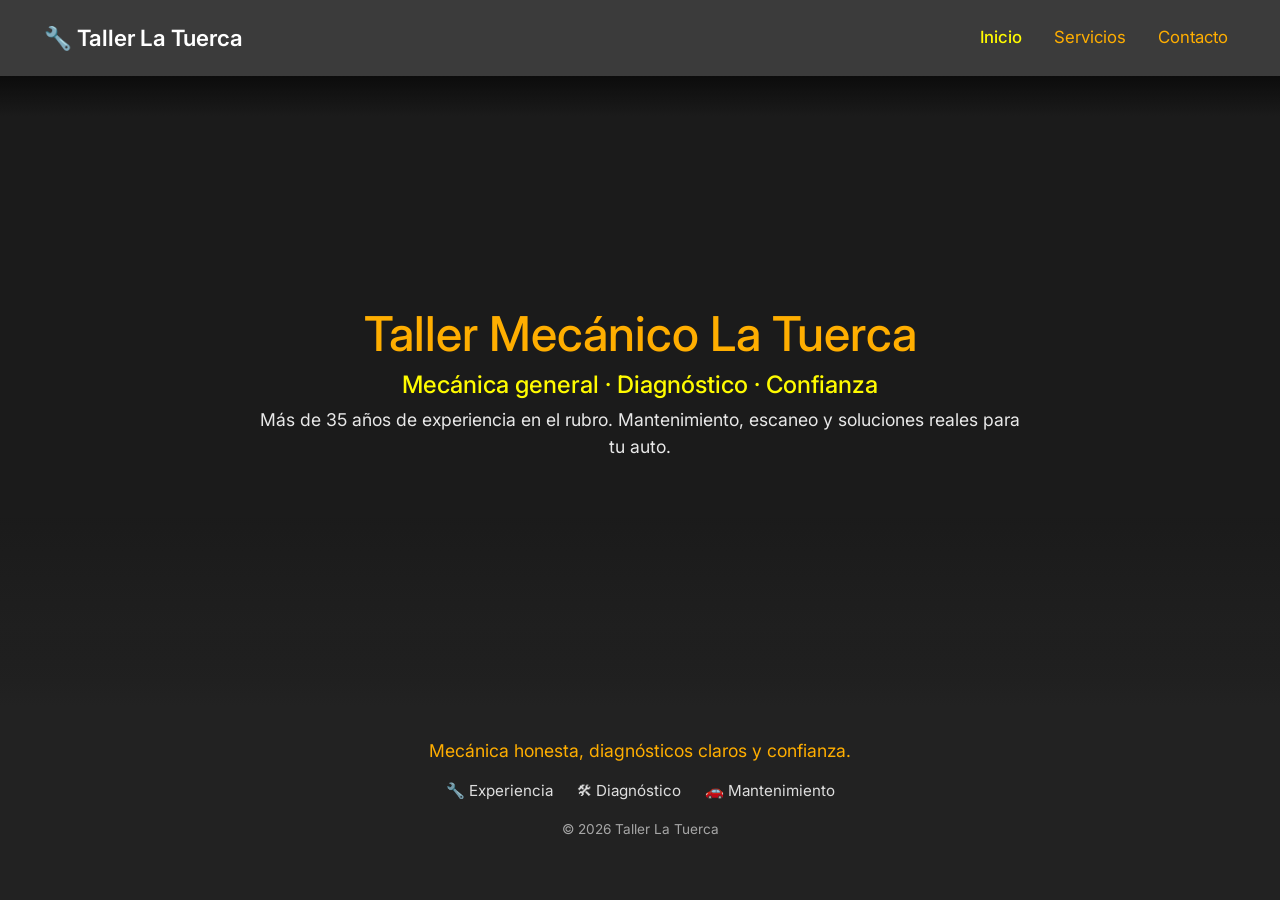
==== index.html @ 04a1a287 "Proyecto Modulo 1 completo" ====
<!doctype html>
<html lang="en">
  <head>
    <meta charset="UTF-8" />
    <meta name="viewport" content="width=device-width, initial-scale=1.0" />
    <link rel="preconnect" href="https://fonts.googleapis.com" />
    <link rel="preconnect" href="https://fonts.gstatic.com" crossorigin />
    <link
      href="https://fonts.googleapis.com/css2?family=Inter:ital,opsz,wght@0,14..32,100..900;1,14..32,100..900&display=swap"
      rel="stylesheet"
    />
    <link
      href="https://cdn.jsdelivr.net/npm/bootstrap@5.3.8/dist/css/bootstrap.min.css"
      rel="stylesheet"
      integrity="sha384-sRIl4kxILFvY47J16cr9ZwB07vP4J8+LH7qKQnuqkuIAvNWLzeN8tE5YBujZqJLB"
      crossorigin="anonymous"
    />
    <link rel="stylesheet" href="./style.css" />
    <title>TallerTuerca</title>
  </head>
  <body>
    <header>
      <nav class="navbar navbar-expand-lg navbar-dark custom-navbar">
        <div class="container-fluid">
          <a class="navbar-brand" href="./index.html">🔧 Taller La Tuerca</a>
          <button
            class="navbar-toggler"
            type="button"
            data-bs-toggle="collapse"
            data-bs-target="#navbarNav"
          >
            <span class="navbar-toggler-icon"></span>
          </button>
          <div class="collapse navbar-collapse" id="navbarNav">
            <ul class="navbar-nav ms-auto">
              <li class="nav-item">
                <a class="nav-link active" href="./index.html">Inicio</a>
              </li>
              <li class="nav-item">
                <a class="nav-link" href="./Servicios.html">Servicios</a>
              </li>
              <li class="nav-item">
                <a class="nav-link" href="./Contacto.html">Contacto</a>
              </li>
            </ul>
          </div>
        </div>
      </nav>
    </header>
    <main>
      <section class="hero">
        <div class="hero-content">
          <h1>Taller Mecánico La Tuerca</h1>
          <h2>Mecánica general · Diagnóstico · Confianza</h2>
          <p>
            Más de 35 años de experiencia en el rubro. Mantenimiento, escaneo y
            soluciones reales para tu auto.
          </p>
        </div>
      </section>
    </main>
    <footer class="footer">
      <div class="container text-center">
        <p class="footer-slogan">
          Mecánica honesta, diagnósticos claros y confianza.
        </p>
        <div class="footer-icons">
          <span>🔧 Experiencia</span>
          <span>🛠 Diagnóstico</span>
          <span>🚗 Mantenimiento</span>
        </div>
        <p class="footer-copy">© 2026 Taller La Tuerca</p>
      </div>
    </footer>
    <script
      src="https://cdn.jsdelivr.net/npm/bootstrap@5.3.8/dist/js/bootstrap.bundle.min.js"
      integrity="sha384-FKyoEForCGlyvwx9Hj09JcYn3nv7wiPVlz7YYwJrWVcXK/BmnVDxM+D2scQbITxI"
      crossorigin="anonymous"
    ></script>
  </body>
</html>
---- style.css ----
* {
  box-sizing: border-box;
}
body {
  font-family: "Inter", sans-serif;
  margin: 0;
  background-color: var(--color-fondo-oscuro);
  color: var(--color-texto);
}
:root {
  --color-primario: #ffae00;
  --color-primario-hover: #ffe600;
  --color-secundario: #1a1a1a;
  --color-acento: #fffb00;
  --color-texto: #2c2c2c;
  --color-fondo-claro: #3b3b3b;
  --color-fondo-oscuro: #222222;
}
/***** Main y Footer *****/

main {
  position: relative;
  background-color: var(--color-fondo-claro);
}

main::before {
  content: "";
  position: absolute;
  top: 0;
  left: 0;
  width: 100%;
  height: 40px;

  background: linear-gradient(
    to top,
    rgba(0, 0, 0, 0),
    var(--color-secundario)
  );

  pointer-events: none;
  z-index: 1;
}

main::after {
  content: "";
  position: absolute;
  left: 0;
  bottom: 0;
  width: 100%;
  height: 80px;

  background: linear-gradient(
    to bottom,
    rgba(0, 0, 0, 0),
    var(--color-fondo-oscuro)
  );

  pointer-events: none;
  z-index: 1;
}

footer {
  position: relative;
  z-index: 2;
}

/***** Nav *****/
.navbar {
  padding: 1rem 2rem;
  min-height: 70px;
}

.custom-navbar {
  background-color: var(--color-fondo-claro);
}

.navbar-brand {
  font-size: 1.4rem;
  font-weight: 600;
}

.navbar-nav .nav-link {
  font-size: 1.05rem;
  margin-left: 1rem;
  color: var(--color-primario);
  transition: color 0.2s ease;
}

.navbar-nav .nav-link:hover {
  color: var(--color-primario-hover);
}

.navbar-nav .nav-link.active {
  color: var(--color-acento);
  font-weight: 500;
}
/* Mobile */
@media (max-width: 768px) {
  .navbar {
    padding: 0.5rem 1rem;
  }

  .navbar-brand {
    font-size: 1.1rem;
  }

  .navbar-nav .nav-link {
    padding: 0.5rem 0;
    font-size: 1rem;
  }
}
/***** Hero *****/
.hero {
  position: relative;
  background-image: url("/Materiales/pngtree-close-up-view-of-a-classic-car-engine-in-workshop-with-image_20394588.webp");
  background-size: cover;
  background-position: center;
  height: 70vh;
  overflow: hidden;
  display: flex;
  align-items: center;
  justify-content: center;
  animation: fadeHero 1.2s ease-out forwards;
}

.hero::before {
  content: "";
  position: absolute;
  inset: 0;
  background-image: inherit;
  background-size: cover;
  background-position: center;
  filter: blur(4px);
  transform: scale(1.05);
  z-index: 1;
}
.hero::after {
  content: "";
  position: absolute;
  inset: 0;

  background: linear-gradient(
    180deg,
    rgba(0, 0, 0, 0.55) 0%,
    rgba(0, 0, 0, 0.55) 70%,
    var(--color-fondo-oscuro) 100%
  );

  z-index: 2;
}

.hero-content {
  position: relative;
  z-index: 3;
  color: #fff;
  text-align: center;
  max-width: 800px;
  padding: 1rem;
}
.hero h1 {
  font-size: 3rem;
  color: var(--color-primario);
}

.hero h2 {
  font-size: 1.5rem;
  color: var(--color-acento);
}

.hero p {
  font-size: 1.1rem;
  color: rgba(255, 255, 255, 0.9);
}
/***** Celular Hero Content *****/
@media (max-width: 768px) {
  .hero {
    height: 60vh;
  }
}

@media (max-width: 576px) {
  .hero {
    height: 55vh;
  }

  .hero h1 {
    font-size: 2.2rem;
  }

  .hero h2 {
    font-size: 1.2rem;
  }

  .hero p {
    font-size: 1rem;
  }
}
section {
  scroll-margin-top: 80pxad;
}
/***** Hero Animacion *****/
@keyframes fadeHero {
  from {
    opacity: 0;
    filter: blur(6px);
  }
  to {
    opacity: 1;
    filter: blur(0);
  }
}

/***** Footer *****/
.footer {
  background-color: var(--color-fondo-oscuro);
  color: rgba(255, 255, 255, 0.85);
  padding: 2rem 1rem;
}

.footer-slogan {
  color: var(--color-primario);
  font-size: 1.1rem;
  margin-bottom: 1rem;
}

.footer-icons {
  display: flex;
  justify-content: center;
  gap: 1.5rem;
  font-size: 0.95rem;
  margin-bottom: 1rem;
}

.footer-copy {
  font-size: 0.85rem;
  opacity: 0.7;
}
/***** Seccion de Servicios *****/
.main-servicios {
  background-color: var(--color-fondo-claro);
  padding: 4rem 0;
  min-height: 70vh;
}

.main-servicios section:first-child {
  margin-top: -1.5rem;
}

.servicios-caja {
  display: flex;
  flex-direction: column;
}

.servicios-caja p {
  flex-grow: 1;
}

.card {
  border: none;
  border-radius: 12px;
  overflow: hidden;
  transition:
    transform 0.4s ease,
    box-shadow 0.4s ease;
}

.servicio-card {
  height: 100%;
  display: flex;
  flex-direction: column;
}

.servicio-card .card-body {
  flex-grow: 1;
}
.card:hover {
  transform: translateY(-8px) scale(1.02);
  box-shadow: 0px 10px 30px var(--color-primario);
}

.card-img-top {
  height: 220px;
  object-fit: cover;
  transition: transform 0.4s ease;
}

.card:hover .card-img-top {
  transform: scale(1.05);
}
.card-body {
  background-color: var(--color-fondo-oscuro);
  color: var(--color-primario-hover);
  min-height: 140px;
  height: auto;
}

.card-title {
  font-weight: 600;
}

.card-text {
  font-size: 0.95rem;
}
main h1 {
  color: var(--color-acento);
}
main h2 {
  color: var(--color-primario);
}

main p {
  color: rgba(255, 255, 255, 0.85);
}

.card {
  opacity: 0;
  transition:
    transform 0.5s ease,
    box-shadow 0.5s ease;
  animation: fadeIn 1.4s ease forwards;
  overflow: hidden;
}

.card:nth-child(2) {
  animation-delay: 0.2s;
}

.card:nth-child(3) {
  animation-delay: 0.4s;
}

.card:hover .card-img-top {
  transform: scale(1.08);
}

/* Animación */
@keyframes fadeIn {
  from {
    opacity: 0;
    transform: translateY(40px);
  }

  to {
    opacity: 1;
    transform: translateY(0);
  }
}
/* Contacto */
.contacto-bloque {
  background-color: var(--color-fondo-oscuro);
  border: 1px solid rgba(255, 255, 255, 0.08);
  padding: 3.8rem;
  min-height: 220px;
  display: flex;
  flex-direction: column;
  justify-content: center;
  will-change: transform;
  transition:
    transform 0.35s ease,
    box-shadow 0.35s ease;
  position: relative;
  overflow: hidden;
  border-radius: 12px;
}

@media (max-width: 768px) {
  .contacto-bloque:hover {
    transform: scale(1.02);
  }
}

.contacto-bloque:hover {
  transform: scale(1.05);
  box-shadow: 0 10px 30px rgb(255, 238, 0);
  border-color: var(--color-primario);
  background-color: grey;
}

/* Hero Contacto */
.hero-contacto {
  position: relative;
  background-image: url("/Materiales/image.jpg");
  background-size: cover;
  background-position: center;
  height: 40vh;
  display: flex;
  align-items: center;
  justify-content: center;
  mask-image: linear-gradient(to bottom, black 80%, transparent 100%);
  -webkit-mask-image: linear-gradient(to bottom, black 80%, transparent 100%);
  isolation: isolate;
  animation: fadeHero 1s ease forwards;
  opacity: 0;
  overflow: hidden;
}

.hero-contacto::before {
  content: "";
  position: absolute;
  inset: 0;
  background-image: inherit;
  background-size: cover;
  background-position: center;
  filter: blur(2px);
  transform: scale(1.05);
  z-index: 0;
  animation: heroZoom 1.4s ease-out forwards;
}

.contacto-info {
  mask-image: linear-gradient(
    to bottom,
    transparent 0%,
    black 15%,
    black 85%,
    transparent 100%
  );
  -webkit-mask-image: linear-gradient(
    to bottom,
    transparent 0%,
    black 15%,
    black 85%,
    transparent 100%
  );
}

@keyframes heroZoom {
  from {
    transform: scale(1.15);
    filter: blur(0px);
  }

  to {
    transform: scale(1.05);
    filter: blur(2px);
  }
}

@keyframes fadeHero {
  to {
    opacity: 1;
  }
}
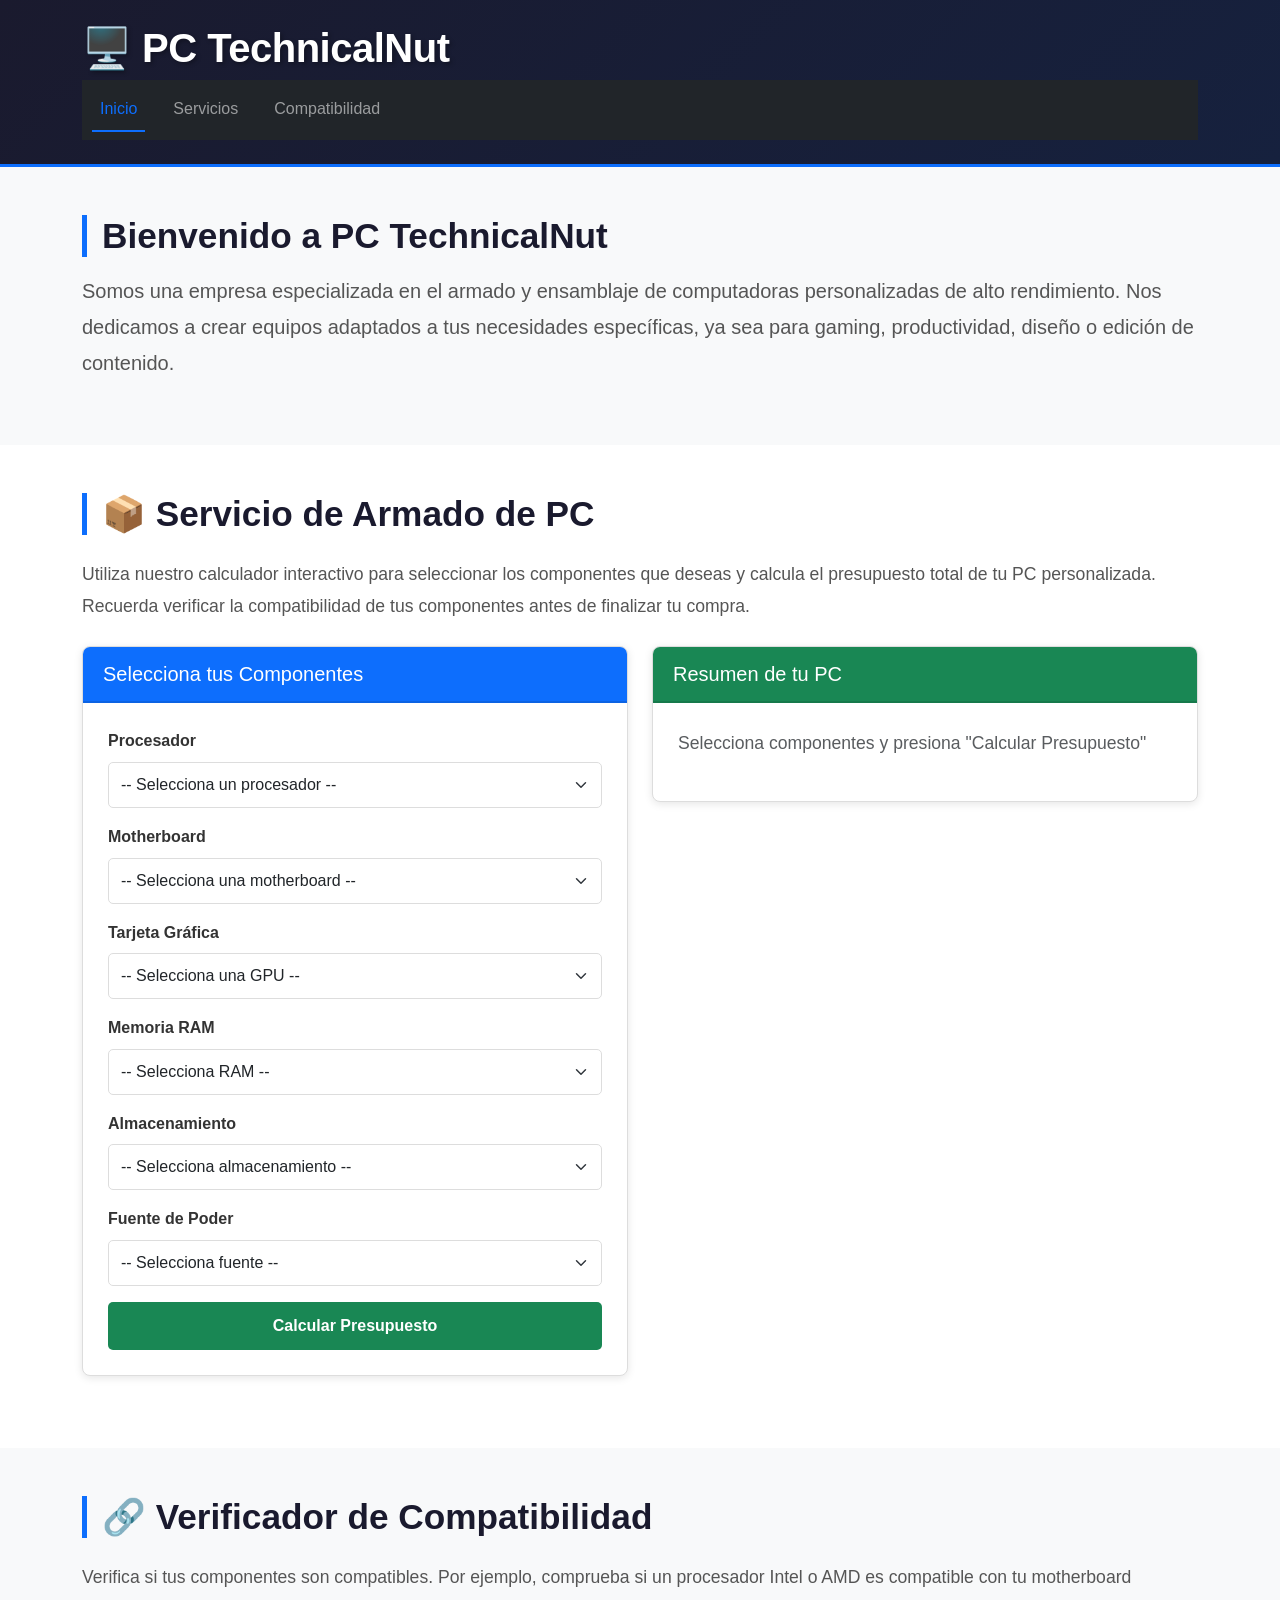
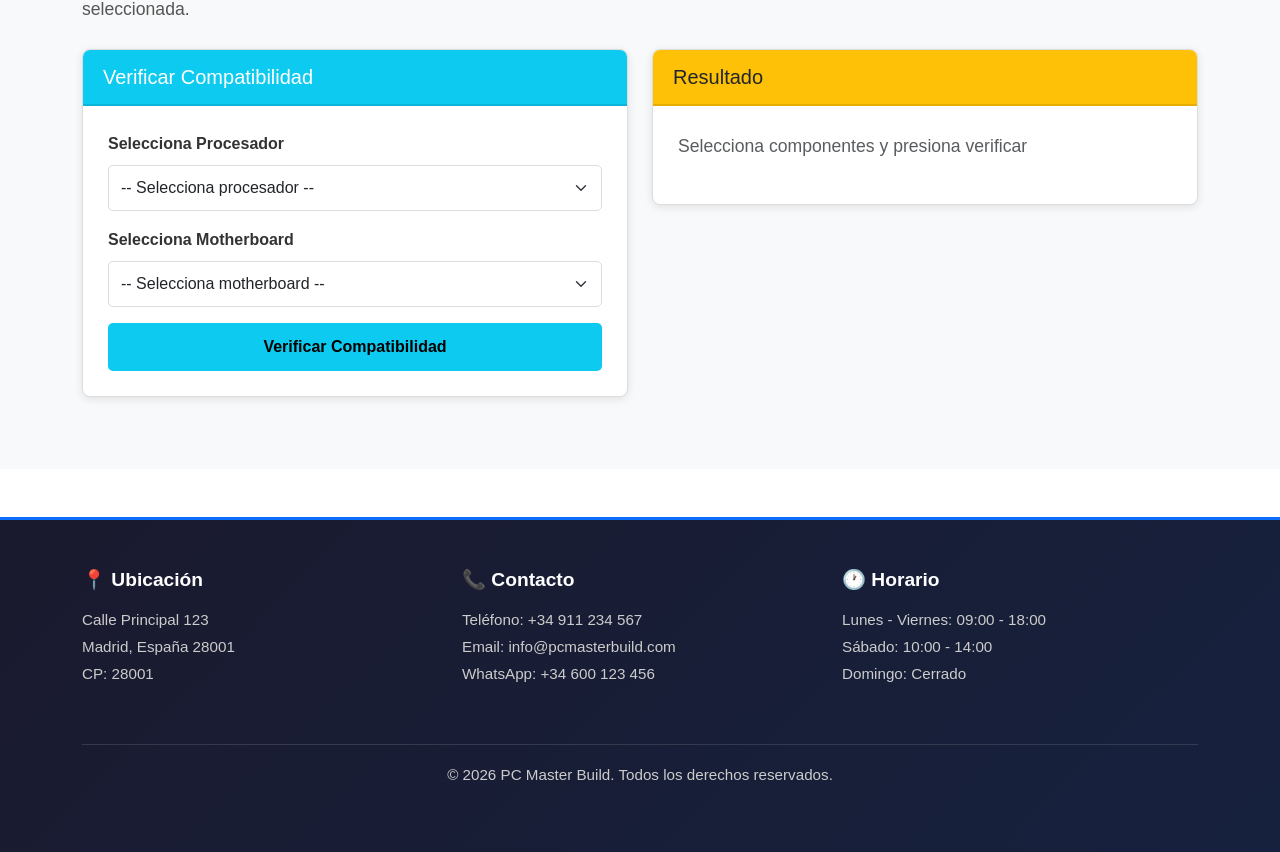
==== commit 0c082ce7: "Finalizando el Html" ====
--- a/index.html
+++ b/index.html
@@ -3,79 +3,288 @@
   <head>
     <meta charset="UTF-8" />
     <meta name="viewport" content="width=device-width, initial-scale=1.0" />
-    <link rel="preconnect" href="https://fonts.googleapis.com" />
-    <link rel="preconnect" href="https://fonts.gstatic.com" crossorigin />
-    <link
-      href="https://fonts.googleapis.com/css2?family=Inter:ital,opsz,wght@0,14..32,100..900;1,14..32,100..900&display=swap"
-      rel="stylesheet"
-    />
     <link
       href="https://cdn.jsdelivr.net/npm/bootstrap@5.3.8/dist/css/bootstrap.min.css"
       rel="stylesheet"
       integrity="sha384-sRIl4kxILFvY47J16cr9ZwB07vP4J8+LH7qKQnuqkuIAvNWLzeN8tE5YBujZqJLB"
       crossorigin="anonymous"
     />
-    <link rel="stylesheet" href="./style.css" />
-    <title>TallerTuerca</title>
+    <link rel="stylesheet" href="styles.css" />
+    <title>PCTechnicalNut</title>
   </head>
   <body>
-    <header>
-      <nav class="navbar navbar-expand-lg navbar-dark custom-navbar">
-        <div class="container-fluid">
-          <a class="navbar-brand" href="./index.html">🔧 Taller La Tuerca</a>
-          <button
-            class="navbar-toggler"
-            type="button"
-            data-bs-toggle="collapse"
-            data-bs-target="#navbarNav"
-          >
-            <span class="navbar-toggler-icon"></span>
-          </button>
-          <div class="collapse navbar-collapse" id="navbarNav">
-            <ul class="navbar-nav ms-auto">
-              <li class="nav-item">
-                <a class="nav-link active" href="./index.html">Inicio</a>
-              </li>
-              <li class="nav-item">
-                <a class="nav-link" href="./Servicios.html">Servicios</a>
-              </li>
-              <li class="nav-item">
-                <a class="nav-link" href="./Contacto.html">Contacto</a>
-              </li>
-            </ul>
-          </div>
-        </div>
-      </nav>
+    <header class="bg-dark text-white py-4 shadow">
+      <div class="container">
+        <h1 class="mb-2">🖥️ PC TechnicalNut</h1>
+        <nav class="navbar navbar-expand-lg navbar-dark bg-dark">
+          <div class="container-fluid px-0">
+            <button
+              class="navbar-toggler"
+              type="button"
+              data-bs-toggle="collapse"
+              data-bs-target="#navbarNav"
+            >
+              <span class="navbar-toggler-icon"></span>
+            </button>
+            <div class="collapse navbar-collapse" id="navbarNav">
+              <ul class="navbar-nav">
+                <li class="nav-item">
+                  <a class="nav-link active" href="#inicio">Inicio</a>
+                </li>
+                <li class="nav-item">
+                  <a class="nav-link" href="#servicios">Servicios</a>
+                </li>
+                <li class="nav-item">
+                  <a class="nav-link" href="#compatibilidad">Compatibilidad</a>
+                </li>
+              </ul>
+            </div>
+          </div>
+        </nav>
+      </div>
     </header>
     <main>
-      <section class="hero">
-        <div class="hero-content">
-          <h1>Taller Mecánico La Tuerca</h1>
-          <h2>Mecánica general · Diagnóstico · Confianza</h2>
-          <p>
-            Más de 35 años de experiencia en el rubro. Mantenimiento, escaneo y
-            soluciones reales para tu auto.
+      <section id="inicio" class="py-5 bg-light">
+        <div class="container">
+          <h2 class="mb-3">Bienvenido a PC TechnicalNut</h2>
+          <p class="lead">
+            Somos una empresa especializada en el armado y ensamblaje de
+            computadoras personalizadas de alto rendimiento. Nos dedicamos a
+            crear equipos adaptados a tus necesidades específicas, ya sea para
+            gaming, productividad, diseño o edición de contenido.
           </p>
+        </div>
+      </section>
+      <section id="servicios" class="py-5">
+        <div class="container">
+          <h2 class="mb-4">📦 Servicio de Armado de PC</h2>
+          <p class="mb-4">
+            Utiliza nuestro calculador interactivo para seleccionar los
+            componentes que deseas y calcula el presupuesto total de tu PC
+            personalizada. Recuerda verificar la compatibilidad de tus
+            componentes antes de finalizar tu compra.
+          </p>
+          <div class="row">
+            <div class="col-md-6 mb-4">
+              <div class="card">
+                <div class="card-header bg-primary text-white">
+                  <h5 class="mb-0">Selecciona tus Componentes</h5>
+                </div>
+                <div class="card-body">
+                  <div class="mb-3">
+                    <label for="procesador" class="form-label"
+                      >Procesador</label
+                    >
+                    <select class="form-select" id="procesador">
+                      <option value="">-- Selecciona un procesador --</option>
+                      <option value="300000">
+                        Intel Core i5 (300.000 ARG)
+                      </option>
+                      <option value="500000">
+                        Intel Core i7 (500.000 ARG)
+                      </option>
+                      <option value="700000">
+                        Intel Core i9 (700.000 ARG)
+                      </option>
+                      <option value="250000">AMD Ryzen 5 (250.000 ARG)</option>
+                      <option value="550000">AMD Ryzen 7 (550.000 ARG)</option>
+                      <option value="650000">AMD Ryzen 9 (650.000 ARG)</option>
+                    </select>
+                  </div>
+
+                  <div class="mb-3">
+                    <label for="motherboard" class="form-label"
+                      >Motherboard</label
+                    >
+                    <select class="form-select" id="motherboard">
+                      <option value="">-- Selecciona una motherboard --</option>
+                      <option value="250000" data-socket="LGA1700">
+                        ASUS Prime Z790 Intel (250.000 ARG)
+                      </option>
+                      <option value="350000" data-socket="LGA1700">
+                        MSI MPG Z790 Intel (350.000 ARG)
+                      </option>
+                      <option value="275000" data-socket="AM5">
+                        ASUS ROG STRIX AM5 AMD (275.000 ARG)
+                      </option>
+                      <option value="37500" data-socket="AM5">
+                        MSI X870 AM5 AMD (375.000 ARG)
+                      </option>
+                    </select>
+                  </div>
+                  <div class="mb-3">
+                    <label for="gpu" class="form-label">Tarjeta Gráfica</label>
+                    <select class="form-select" id="gpu">
+                      <option value="">-- Selecciona una GPU --</option>
+                      <option value="750000">
+                        NVIDIA RTX 4070 (300.000 ARG)
+                      </option>
+                      <option value="850000">
+                        NVIDIA RTX 4080 (450.000 ARG)
+                      </option>
+                      <option value="1000000">
+                        NVIDIA RTX 4090 (600.000 ARG)
+                      </option>
+                      <option value="700000">
+                        AMD RX 7700 XT (280.000 ARG)
+                      </option>
+                      <option value="950000">
+                        AMD RX 7900 XT (400.000 ARG)
+                      </option>
+                    </select>
+                  </div>
+                  <div class="mb-3">
+                    <label for="ram" class="form-label">Memoria RAM</label>
+                    <select class="form-select" id="ram">
+                      <option value="">-- Selecciona RAM --</option>
+                      <option value="300">32GB DDR5 (300 USD)</option>
+                      <option value="400">64GB DDR5 (400 USD)</option>
+                      <option value="600">128GB DDR5 (600 USD)</option>
+                    </select>
+                  </div>
+                  <div class="mb-3">
+                    <label for="almacenamiento" class="form-label"
+                      >Almacenamiento</label
+                    >
+                    <select class="form-select" id="almacenamiento">
+                      <option value="">-- Selecciona almacenamiento --</option>
+                      <option value="150">1TB SSD NVMe (150 USD)</option>
+                      <option value="250">2TB SSD NVMe (250 USD)</option>
+                      <option value="400">4TB SSD NVMe (400 USD)</option>
+                    </select>
+                  </div>
+                  <div class="mb-3">
+                    <label for="fuente" class="form-label"
+                      >Fuente de Poder</label
+                    >
+                    <select class="form-select" id="fuente">
+                      <option value="">-- Selecciona fuente --</option>
+                      <option value="200">750W 80+ Gold (200 USD)</option>
+                      <option value="300">1000W 80+ Platinum (300 USD)</option>
+                      <option value="400">1200W 80+ Titanium (400 USD)</option>
+                    </select>
+                  </div>
+                  <button class="btn btn-success w-100">
+                    Calcular Presupuesto
+                  </button>
+                </div>
+              </div>
+            </div>
+            <div class="col-md-6">
+              <div class="card">
+                <div class="card-header bg-success text-white">
+                  <h5 class="mb-0">Resumen de tu PC</h5>
+                </div>
+                <div class="card-body" id="resumenPC">
+                  <p class="text-muted">
+                    Selecciona componentes y presiona "Calcular Presupuesto"
+                  </p>
+                </div>
+              </div>
+            </div>
+          </div>
+        </div>
+      </section>
+      <section id="compatibilidad" class="py-5 bg-light">
+        <div class="container">
+          <h2 class="mb-4">🔗 Verificador de Compatibilidad</h2>
+          <p class="mb-4">
+            Verifica si tus componentes son compatibles. Por ejemplo, comprueba
+            si un procesador Intel o AMD es compatible con tu motherboard
+            seleccionada.
+          </p>
+          <div class="row">
+            <div class="col-md-6 mb-4">
+              <div class="card">
+                <div class="card-header bg-info text-white">
+                  <h5 class="mb-0">Verificar Compatibilidad</h5>
+                </div>
+                <div class="card-body">
+                  <div class="mb-3">
+                    <label for="componenteA" class="form-label"
+                      >Selecciona Procesador</label
+                    >
+                    <select class="form-select" id="componenteA">
+                      <option value="">-- Selecciona procesador --</option>
+                      <option value="Intel_LGA1700">
+                        Intel (Socket LGA1700)
+                      </option>
+                      <option value="AMD_AM5">AMD Ryzen (Socket AM5)</option>
+                    </select>
+                  </div>
+                  <div class="mb-3">
+                    <label for="componenteB" class="form-label"
+                      >Selecciona Motherboard</label
+                    >
+                    <select class="form-select" id="componenteB">
+                      <option value="">-- Selecciona motherboard --</option>
+                      <option value="Motherboard_LGA1700">
+                        Motherboard LGA1700
+                      </option>
+                      <option value="Motherboard_AM5">Motherboard AM5</option>
+                    </select>
+                  </div>
+                  <button class="btn btn-info w-100">
+                    Verificar Compatibilidad
+                  </button>
+                </div>
+              </div>
+            </div>
+            <div class="col-md-6">
+              <div class="card">
+                <div class="card-header bg-warning">
+                  <h5 class="mb-0">Resultado</h5>
+                </div>
+                <div class="card-body" id="resultadoCompatibilidad">
+                  <p class="text-muted">
+                    Selecciona componentes y presiona verificar
+                  </p>
+                </div>
+              </div>
+            </div>
+          </div>
         </div>
       </section>
     </main>
-    <footer class="footer">
-      <div class="container text-center">
-        <p class="footer-slogan">
-          Mecánica honesta, diagnósticos claros y confianza.
-        </p>
-        <div class="footer-icons">
-          <span>🔧 Experiencia</span>
-          <span>🛠 Diagnóstico</span>
-          <span>🚗 Mantenimiento</span>
-        </div>
-        <p class="footer-copy">© 2026 Taller La Tuerca</p>
+    <footer class="bg-dark text-white py-5 mt-5">
+      <div class="container">
+        <div class="row">
+          <div class="col-md-4 mb-4">
+            <h5>📍 Ubicación</h5>
+            <p>
+              Calle Principal 123<br />
+              Madrid, España 28001<br />
+              CP: 28001
+            </p>
+          </div>
+          <div class="col-md-4 mb-4">
+            <h5>📞 Contacto</h5>
+            <p>
+              Teléfono: +34 911 234 567<br />
+              Email: info@pcmasterbuild.com<br />
+              WhatsApp: +34 600 123 456
+            </p>
+          </div>
+          <div class="col-md-4 mb-4">
+            <h5>🕐 Horario</h5>
+            <p>
+              Lunes - Viernes: 09:00 - 18:00<br />
+              Sábado: 10:00 - 14:00<br />
+              Domingo: Cerrado
+            </p>
+          </div>
+        </div>
+        <hr class="bg-secondary" />
+        <div class="text-center">
+          <p>&copy; 2026 PC Master Build. Todos los derechos reservados.</p>
+        </div>
       </div>
     </footer>
-    <script
-      src="https://cdn.jsdelivr.net/npm/bootstrap@5.3.8/dist/js/bootstrap.bundle.min.js"
-      integrity="sha384-FKyoEForCGlyvwx9Hj09JcYn3nv7wiPVlz7YYwJrWVcXK/BmnVDxM+D2scQbITxI"
-      crossorigin="anonymous"
-    ></script>
   </body>
+  <script src="app.js"></script>
+  <script
+    src="https://cdn.jsdelivr.net/npm/bootstrap@5.3.8/dist/js/bootstrap.bundle.min.js"
+    integrity="sha384-FKyoEForCGlyvwx9Hj09JcYn3nv7wiPVlz7YYwJrWVcXK/BmnVDxM+D2scQbITxI"
+    crossorigin="anonymous"
+  ></script>
 </html>
--- a/styles.css
+++ b/styles.css
@@ -0,0 +1,287 @@
+/* Estilos Generales */
+:root {
+  --primary-color: #0d6efd;
+  --secondary-color: #6c757d;
+  --success-color: #198754;
+  --info-color: #0dcaf0;
+  --warning-color: #ffc107;
+  --danger-color: #dc3545;
+}
+
+* {
+  margin: 0;
+  padding: 0;
+  box-sizing: border-box;
+}
+
+body {
+  font-family: "Segoe UI", Tahoma, Geneva, Verdana, sans-serif;
+  line-height: 1.6;
+  color: #333;
+}
+
+/* Header */
+header {
+  background: linear-gradient(135deg, #1a1a2e 0%, #16213e 100%);
+  border-bottom: 3px solid var(--primary-color);
+}
+
+header h1 {
+  font-weight: 700;
+  font-size: 2.5rem;
+  letter-spacing: -0.5px;
+  text-shadow: 2px 2px 4px rgba(0, 0, 0, 0.3);
+}
+
+.navbar-nav .nav-link {
+  margin: 0 10px;
+  font-weight: 500;
+  transition: all 0.3s ease;
+  border-bottom: 2px solid transparent;
+}
+
+.navbar-nav .nav-link:hover,
+.navbar-nav .nav-link.active {
+  color: var(--primary-color) !important;
+  border-bottom-color: var(--primary-color);
+}
+
+/* Secciones */
+section {
+  padding: 60px 0;
+}
+
+section h2 {
+  font-size: 2.2rem;
+  font-weight: 700;
+  margin-bottom: 30px;
+  color: #1a1a2e;
+  border-left: 5px solid var(--primary-color);
+  padding-left: 15px;
+}
+
+section p {
+  font-size: 1.1rem;
+  line-height: 1.8;
+  color: #555;
+}
+
+/* Cards */
+.card {
+  border: 1px solid #ddd;
+  box-shadow: 0 2px 8px rgba(0, 0, 0, 0.1);
+  transition:
+    transform 0.3s ease,
+    box-shadow 0.3s ease;
+  border-radius: 8px;
+  overflow: hidden;
+}
+
+.card:hover {
+  transform: translateY(-5px);
+  box-shadow: 0 5px 15px rgba(0, 0, 0, 0.15);
+}
+
+.card-header {
+  font-weight: 600;
+  border-bottom: 2px solid rgba(0, 0, 0, 0.1);
+  padding: 15px 20px;
+}
+
+.card-body {
+  padding: 25px;
+}
+
+.card-body h5 {
+  margin-top: 15px;
+  margin-bottom: 10px;
+  font-weight: 600;
+  color: #1a1a2e;
+}
+
+/* Formularios */
+.form-label {
+  font-weight: 600;
+  color: #333;
+  margin-bottom: 8px;
+}
+
+.form-select,
+.form-control {
+  border: 1px solid #ddd;
+  border-radius: 5px;
+  padding: 10px 12px;
+  transition:
+    border-color 0.3s ease,
+    box-shadow 0.3s ease;
+}
+
+.form-select:focus,
+.form-control:focus {
+  border-color: var(--primary-color);
+  box-shadow: 0 0 0 0.2rem rgba(13, 110, 253, 0.25);
+}
+
+/* Botones */
+.btn {
+  font-weight: 600;
+  padding: 12px 20px;
+  border-radius: 5px;
+  transition: all 0.3s ease;
+  border: none;
+}
+
+.btn-success:hover {
+  background-color: #157347;
+  transform: scale(1.02);
+}
+
+.btn-info:hover {
+  background-color: #0ba5cd;
+  transform: scale(1.02);
+}
+
+.btn:active {
+  transform: scale(0.98);
+}
+
+/* Alertas */
+.alert {
+  border-radius: 5px;
+  border: none;
+  padding: 15px 20px;
+  margin-bottom: 15px;
+}
+
+.alert-success {
+  background-color: #d1e7dd;
+  color: #0f5132;
+  border-left: 4px solid #198754;
+}
+
+.alert-danger {
+  background-color: #f8d7da;
+  color: #842029;
+  border-left: 4px solid #dc3545;
+}
+
+.alert-warning {
+  background-color: #fff3cd;
+  color: #664d03;
+  border-left: 4px solid #ffc107;
+}
+
+.alert-info {
+  background-color: #cfe2ff;
+  color: #084298;
+  border-left: 4px solid #0dcaf0;
+}
+
+/* Tablas */
+.table {
+  margin-bottom: 0;
+}
+
+.table tbody tr {
+  border-bottom: 1px solid #ddd;
+}
+
+.table tbody tr td:first-child {
+  font-weight: 600;
+  width: 50%;
+}
+
+/* Footer */
+footer {
+  background: linear-gradient(135deg, #1a1a2e 0%, #16213e 100%);
+  border-top: 3px solid var(--primary-color);
+  margin-top: 80px;
+}
+
+footer h5 {
+  font-weight: 700;
+  margin-bottom: 15px;
+  font-size: 1.2rem;
+  color: #fff;
+}
+
+footer p {
+  font-size: 0.95rem;
+  line-height: 1.8;
+  color: #ccc;
+}
+
+footer hr {
+  border-color: rgba(255, 255, 255, 0.2);
+}
+
+/* Responsive */
+@media (max-width: 768px) {
+  header h1 {
+    font-size: 1.8rem;
+  }
+
+  section h2 {
+    font-size: 1.8rem;
+  }
+
+  .card {
+    margin-bottom: 20px;
+  }
+
+  .table {
+    font-size: 0.9rem;
+  }
+
+  .btn {
+    padding: 10px 15px;
+    font-size: 0.9rem;
+  }
+}
+
+@media (max-width: 576px) {
+  body {
+    font-size: 0.95rem;
+  }
+
+  header h1 {
+    font-size: 1.5rem;
+  }
+
+  section h2 {
+    font-size: 1.5rem;
+  }
+
+  section {
+    padding: 40px 0;
+  }
+
+  footer .row {
+    text-align: center;
+  }
+
+  footer h5 {
+    margin-top: 20px;
+  }
+}
+
+/* Animaciones */
+@keyframes slideIn {
+  from {
+    opacity: 0;
+    transform: translateY(20px);
+  }
+  to {
+    opacity: 1;
+    transform: translateY(0);
+  }
+}
+
+section {
+  animation: slideIn 0.6s ease-in-out;
+}
+
+/* Scroll suave */
+html {
+  scroll-behavior: smooth;
+}
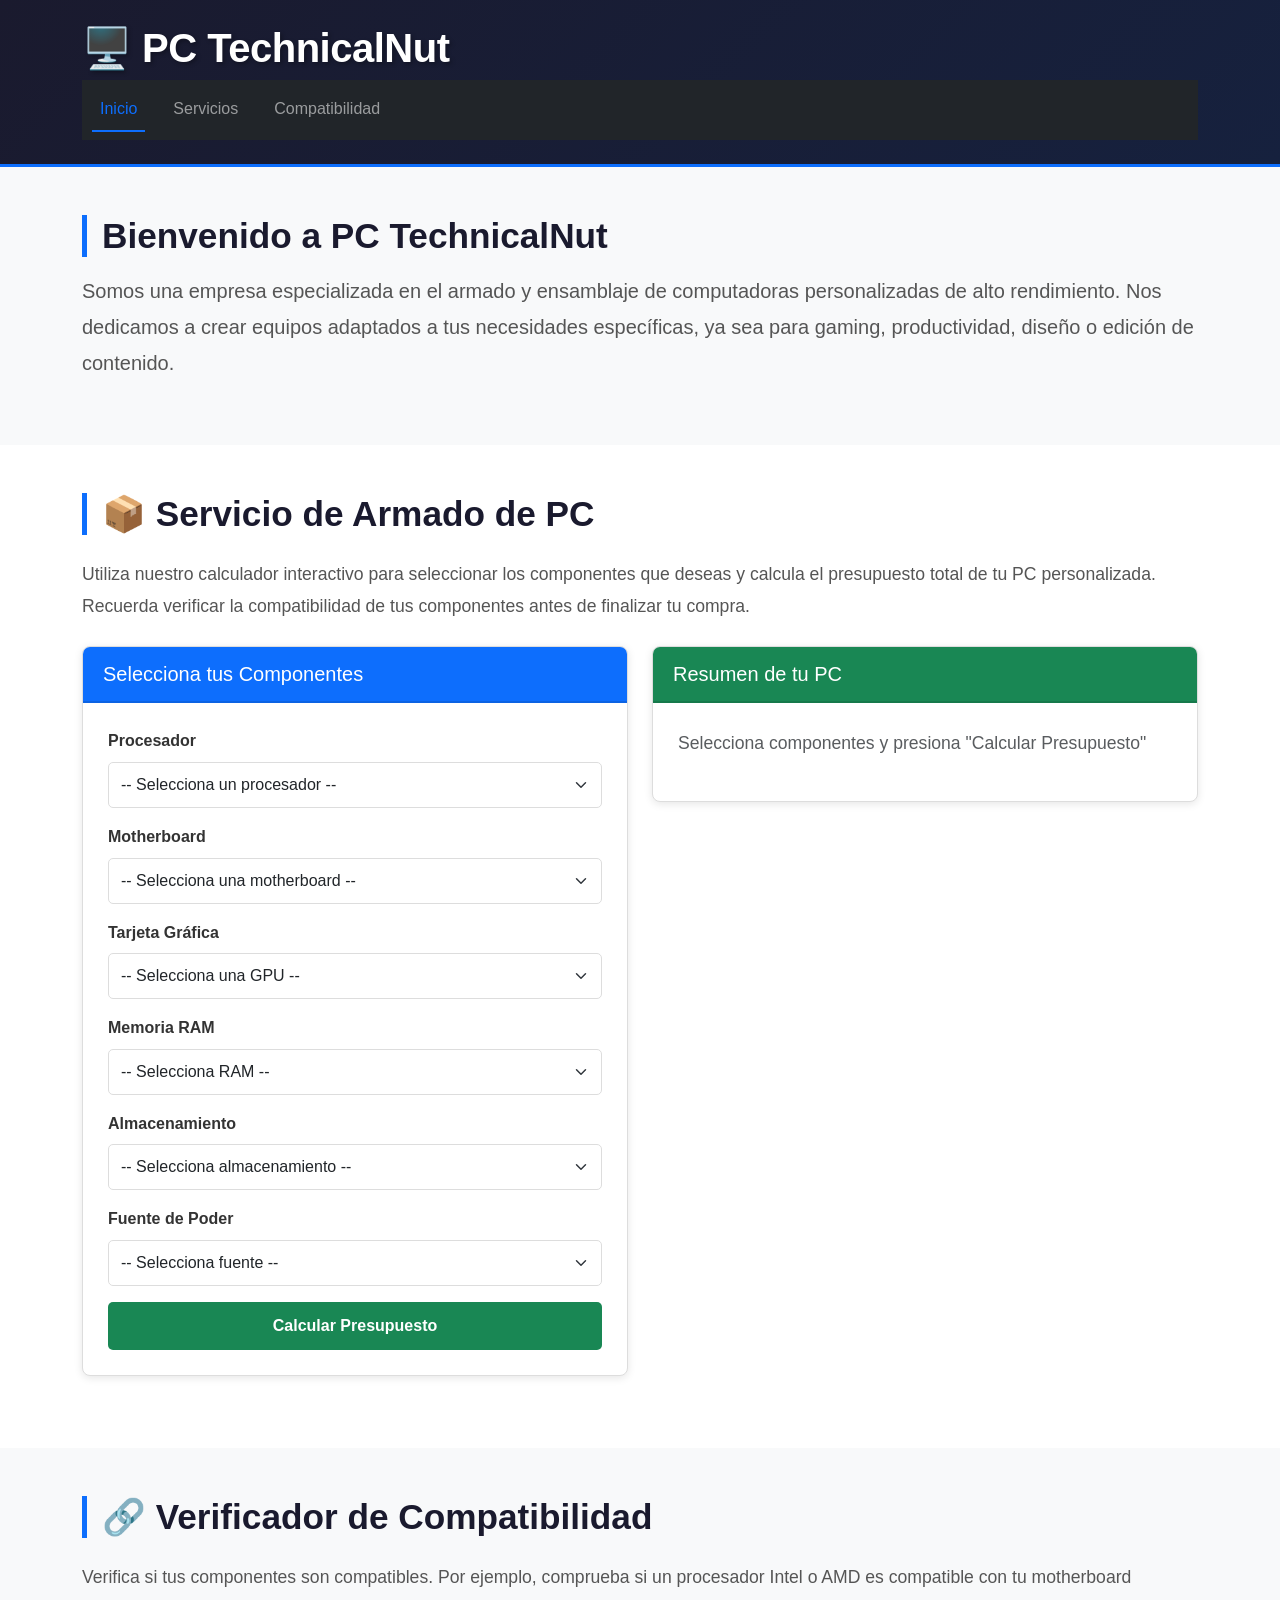
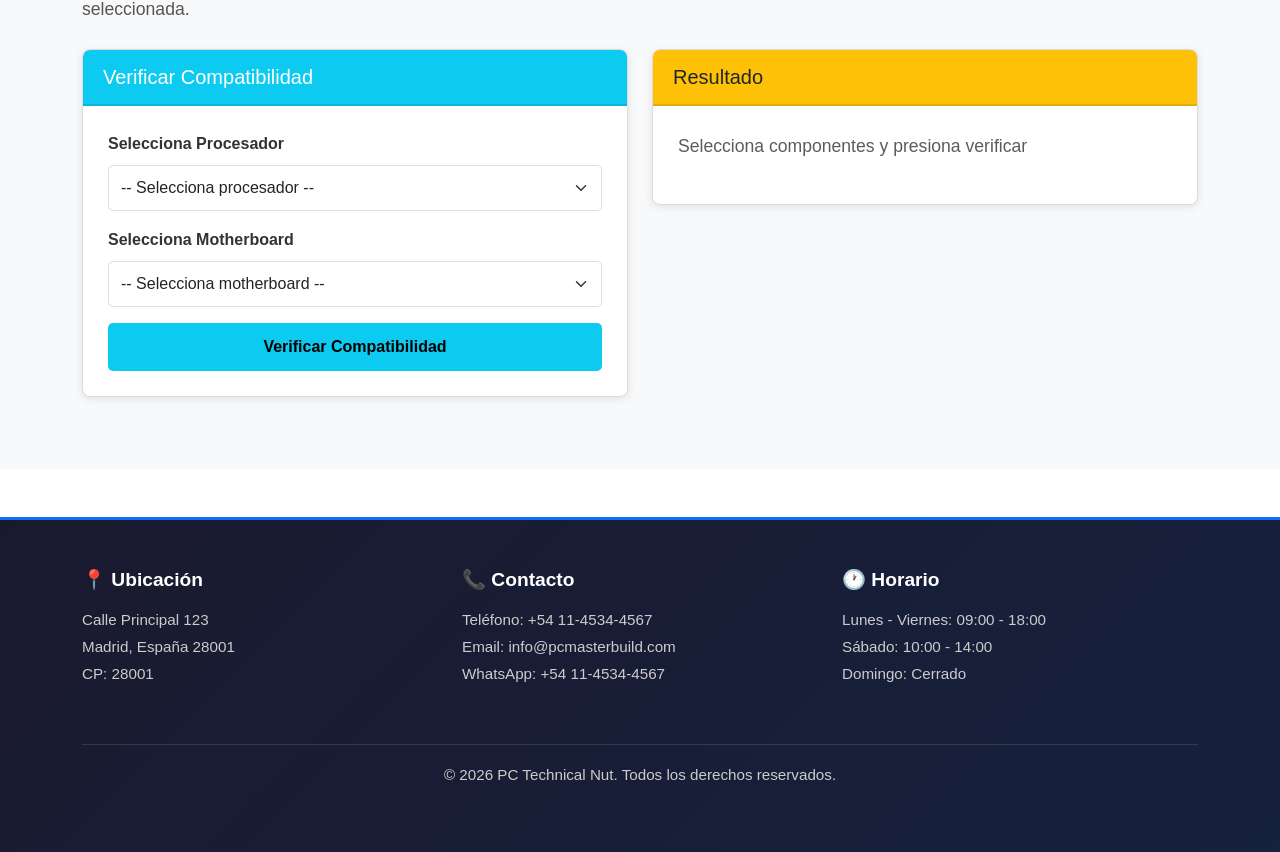
==== commit 2167d8d6: "merge-fusionado1" ====
--- a/index.html
+++ b/index.html
@@ -137,9 +137,9 @@
                     <label for="ram" class="form-label">Memoria RAM</label>
                     <select class="form-select" id="ram">
                       <option value="">-- Selecciona RAM --</option>
-                      <option value="300">32GB DDR5 (300 USD)</option>
-                      <option value="400">64GB DDR5 (400 USD)</option>
-                      <option value="600">128GB DDR5 (600 USD)</option>
+                      <option value="150000">32GB DDR5 (300.000 ARG)</option>
+                      <option value="295000">64GB DDR5 (400.000 ARG)</option>
+                      <option value="550000">128GB DDR5 (600.000 ARG)</option>
                     </select>
                   </div>
                   <div class="mb-3">
@@ -148,9 +148,9 @@
                     >
                     <select class="form-select" id="almacenamiento">
                       <option value="">-- Selecciona almacenamiento --</option>
-                      <option value="150">1TB SSD NVMe (150 USD)</option>
-                      <option value="250">2TB SSD NVMe (250 USD)</option>
-                      <option value="400">4TB SSD NVMe (400 USD)</option>
+                      <option value="100000">1TB SSD NVMe (150.000 ARG)</option>
+                      <option value="250000">2TB SSD NVMe (250.000 ARG)</option>
+                      <option value="425000">4TB SSD NVMe (400.000 ARG)</option>
                     </select>
                   </div>
                   <div class="mb-3">
@@ -159,9 +159,13 @@
                     >
                     <select class="form-select" id="fuente">
                       <option value="">-- Selecciona fuente --</option>
-                      <option value="200">750W 80+ Gold (200 USD)</option>
-                      <option value="300">1000W 80+ Platinum (300 USD)</option>
-                      <option value="400">1200W 80+ Titanium (400 USD)</option>
+                      <option value="95000">750W 80+ Gold (200.000 ARG)</option>
+                      <option value="135000">
+                        1000W 80+ Platinum (300.000 ARG)
+                      </option>
+                      <option value="320000">
+                        1200W 80+ Titanium (400.000 ARG)
+                      </option>
                     </select>
                   </div>
                   <button class="btn btn-success w-100">
@@ -260,9 +264,9 @@
           <div class="col-md-4 mb-4">
             <h5>📞 Contacto</h5>
             <p>
-              Teléfono: +34 911 234 567<br />
+              Teléfono: +54 11-4534-4567<br />
               Email: info@pcmasterbuild.com<br />
-              WhatsApp: +34 600 123 456
+              WhatsApp: +54 11-4534-4567
             </p>
           </div>
           <div class="col-md-4 mb-4">
@@ -276,7 +280,7 @@
         </div>
         <hr class="bg-secondary" />
         <div class="text-center">
-          <p>&copy; 2026 PC Master Build. Todos los derechos reservados.</p>
+          <p>&copy; 2026 PC Technical Nut. Todos los derechos reservados.</p>
         </div>
       </div>
     </footer>
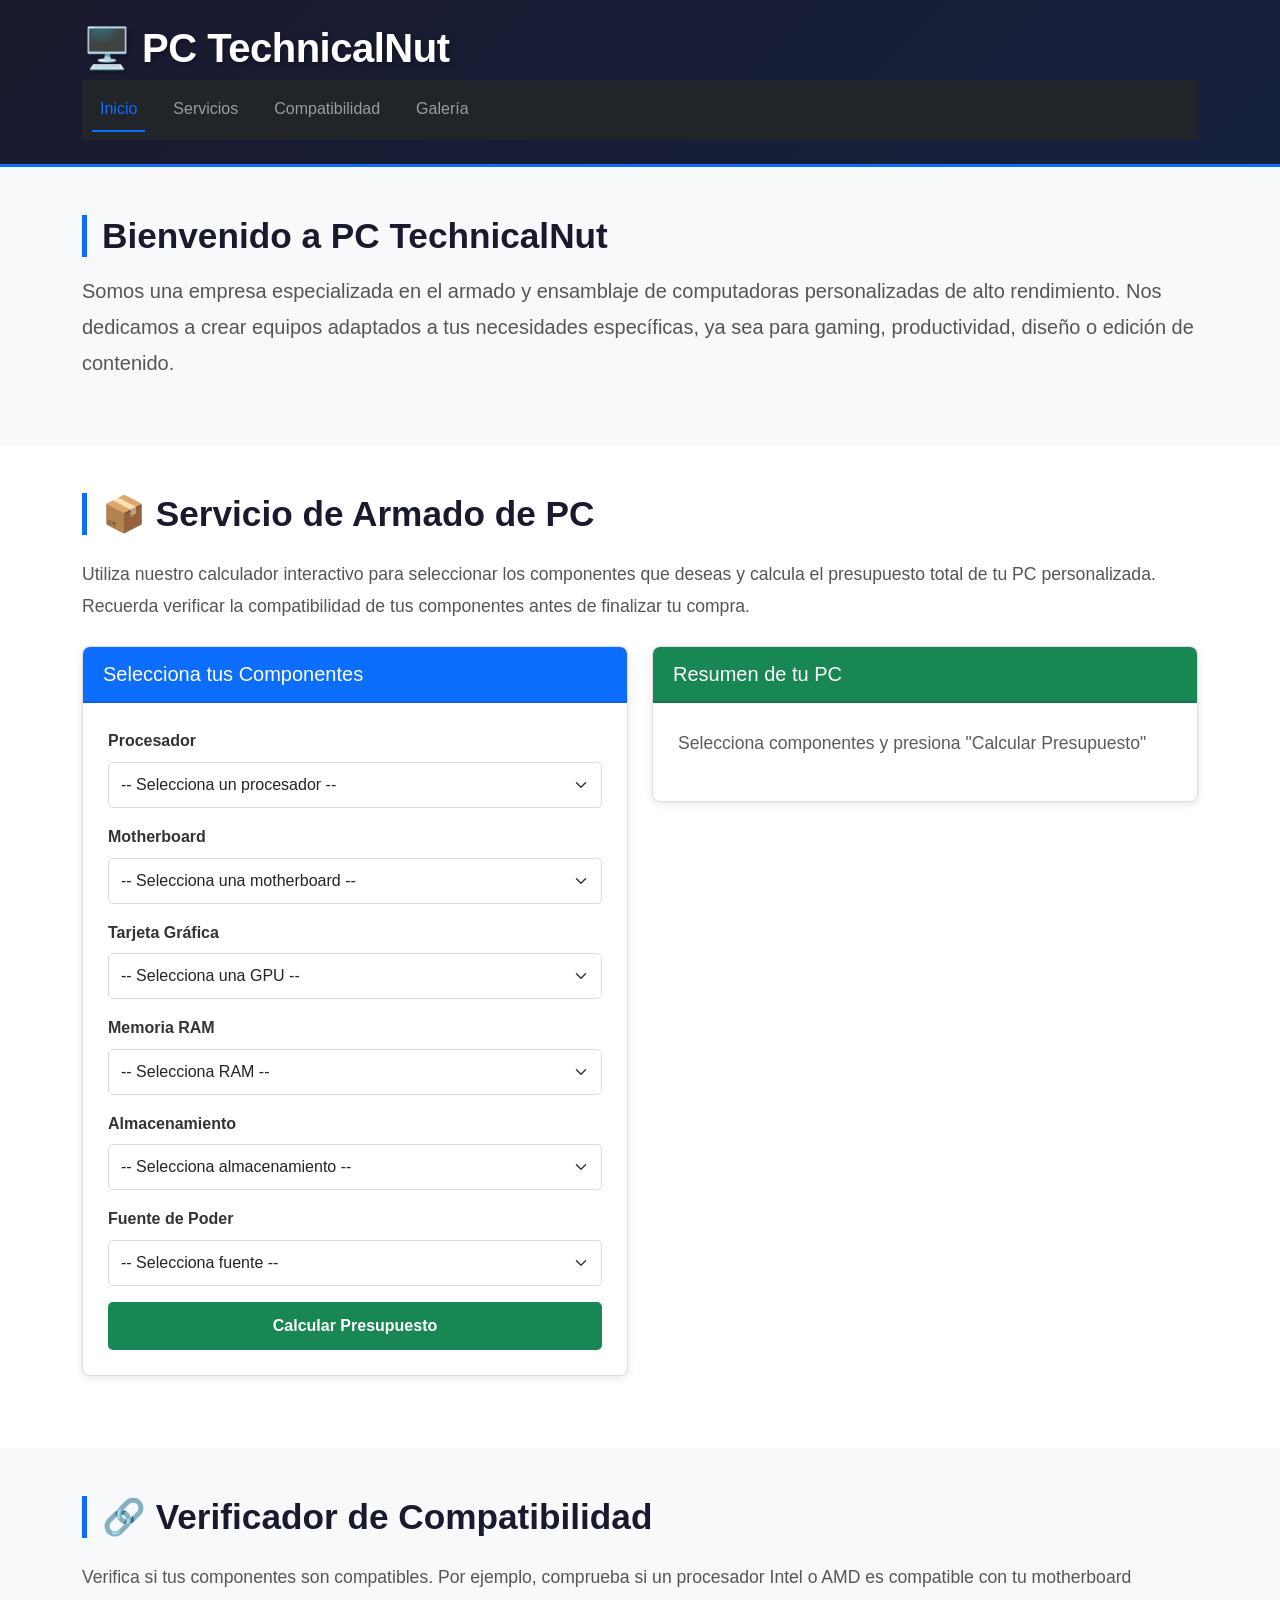
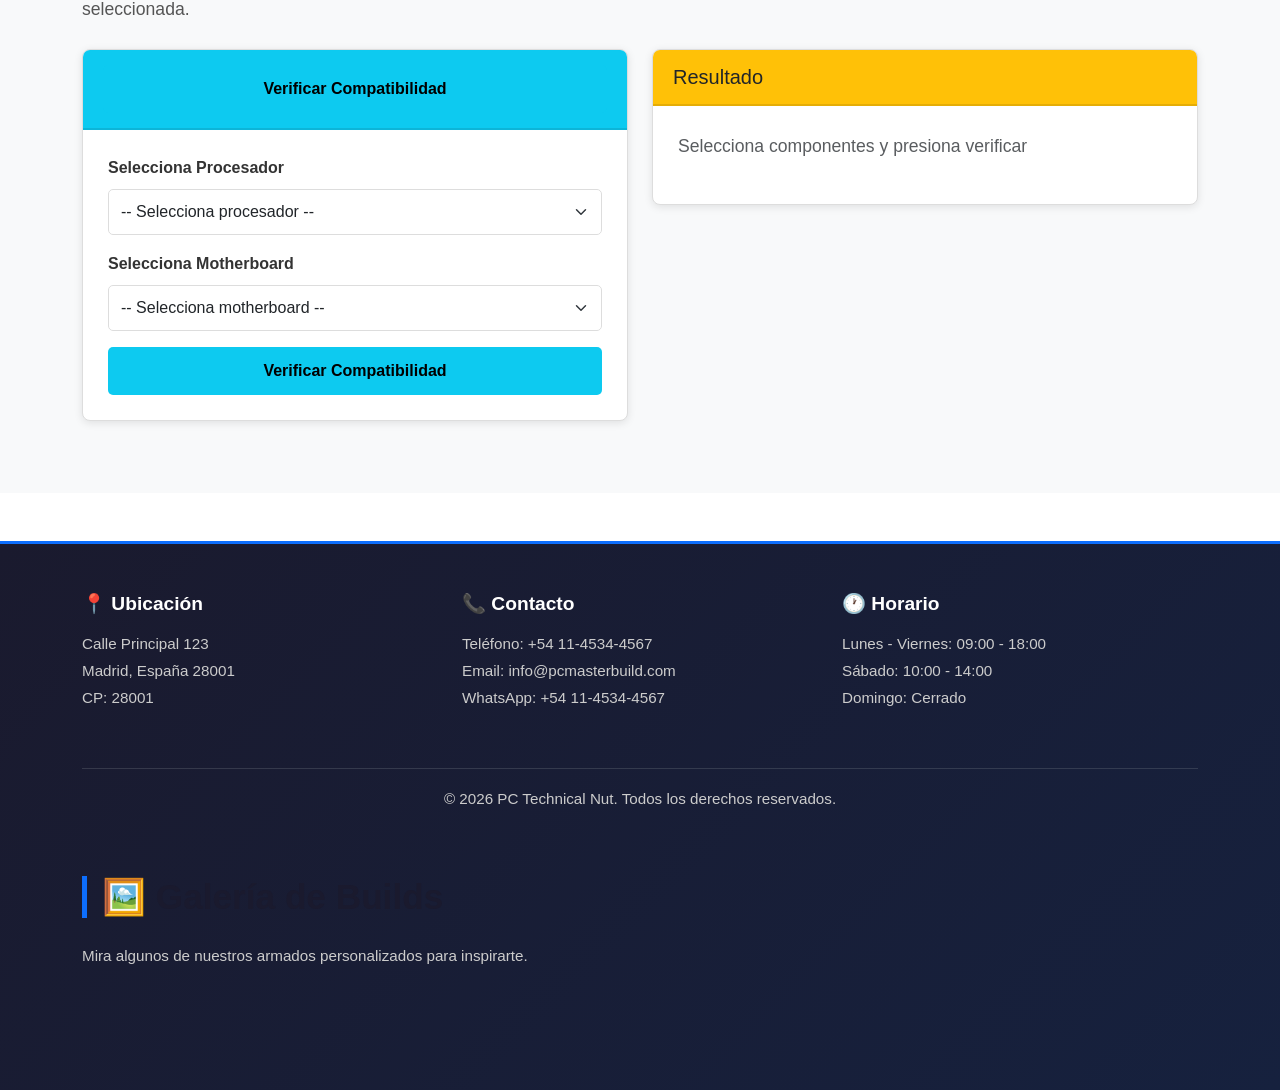
==== commit a10564d3: "Galeria y JS terminado" ====
--- a/index.html
+++ b/index.html
@@ -37,6 +37,9 @@
                 <li class="nav-item">
                   <a class="nav-link" href="#compatibilidad">Compatibilidad</a>
                 </li>
+                <li class="nav-item">
+                  <a class="nav-link" href="#galeria">Galería</a>
+                </li>
               </ul>
             </div>
           </div>
@@ -201,7 +204,11 @@
             <div class="col-md-6 mb-4">
               <div class="card">
                 <div class="card-header bg-info text-white">
-                  <h5 class="mb-0">Verificar Compatibilidad</h5>
+                  <h5 class="mb-0">
+                    <button id="btnCompatibilidad" class="btn btn-info w-100">
+                      Verificar Compatibilidad
+                    </button>
+                  </h5>
                 </div>
                 <div class="card-body">
                   <div class="mb-3">
@@ -283,6 +290,15 @@
           <p>&copy; 2026 PC Technical Nut. Todos los derechos reservados.</p>
         </div>
       </div>
+      <section id="galeria" class="py-5">
+        <div class="container">
+          <h2 class="mb-4">🖼️ Galería de Builds</h2>
+          <p class="mb-4">
+            Mira algunos de nuestros armados personalizados para inspirarte.
+          </p>
+          <div class="row" id="contenedorGaleria"></div>
+        </div>
+      </section>
     </footer>
   </body>
   <script src="app.js"></script>
--- a/styles.css
+++ b/styles.css
@@ -66,7 +66,7 @@
   color: #555;
 }
 
-/* Cards */
+/* Tarjetas */
 .card {
   border: 1px solid #ddd;
   box-shadow: 0 2px 8px rgba(0, 0, 0, 0.1);
@@ -215,7 +215,6 @@
   border-color: rgba(255, 255, 255, 0.2);
 }
 
-/* Responsive */
 @media (max-width: 768px) {
   header h1 {
     font-size: 1.8rem;
@@ -265,7 +264,6 @@
   }
 }
 
-/* Animaciones */
 @keyframes slideIn {
   from {
     opacity: 0;
@@ -281,7 +279,20 @@
   animation: slideIn 0.6s ease-in-out;
 }
 
-/* Scroll suave */
 html {
   scroll-behavior: smooth;
 }
+/* GALERIA */
+.galeria-card img {
+  height: 250px;
+  object-fit: cover;
+  transition: transform 0.3s ease;
+}
+
+.galeria-card:hover img {
+  transform: scale(1.05);
+}
+
+.galeria-card {
+  cursor: pointer;
+}
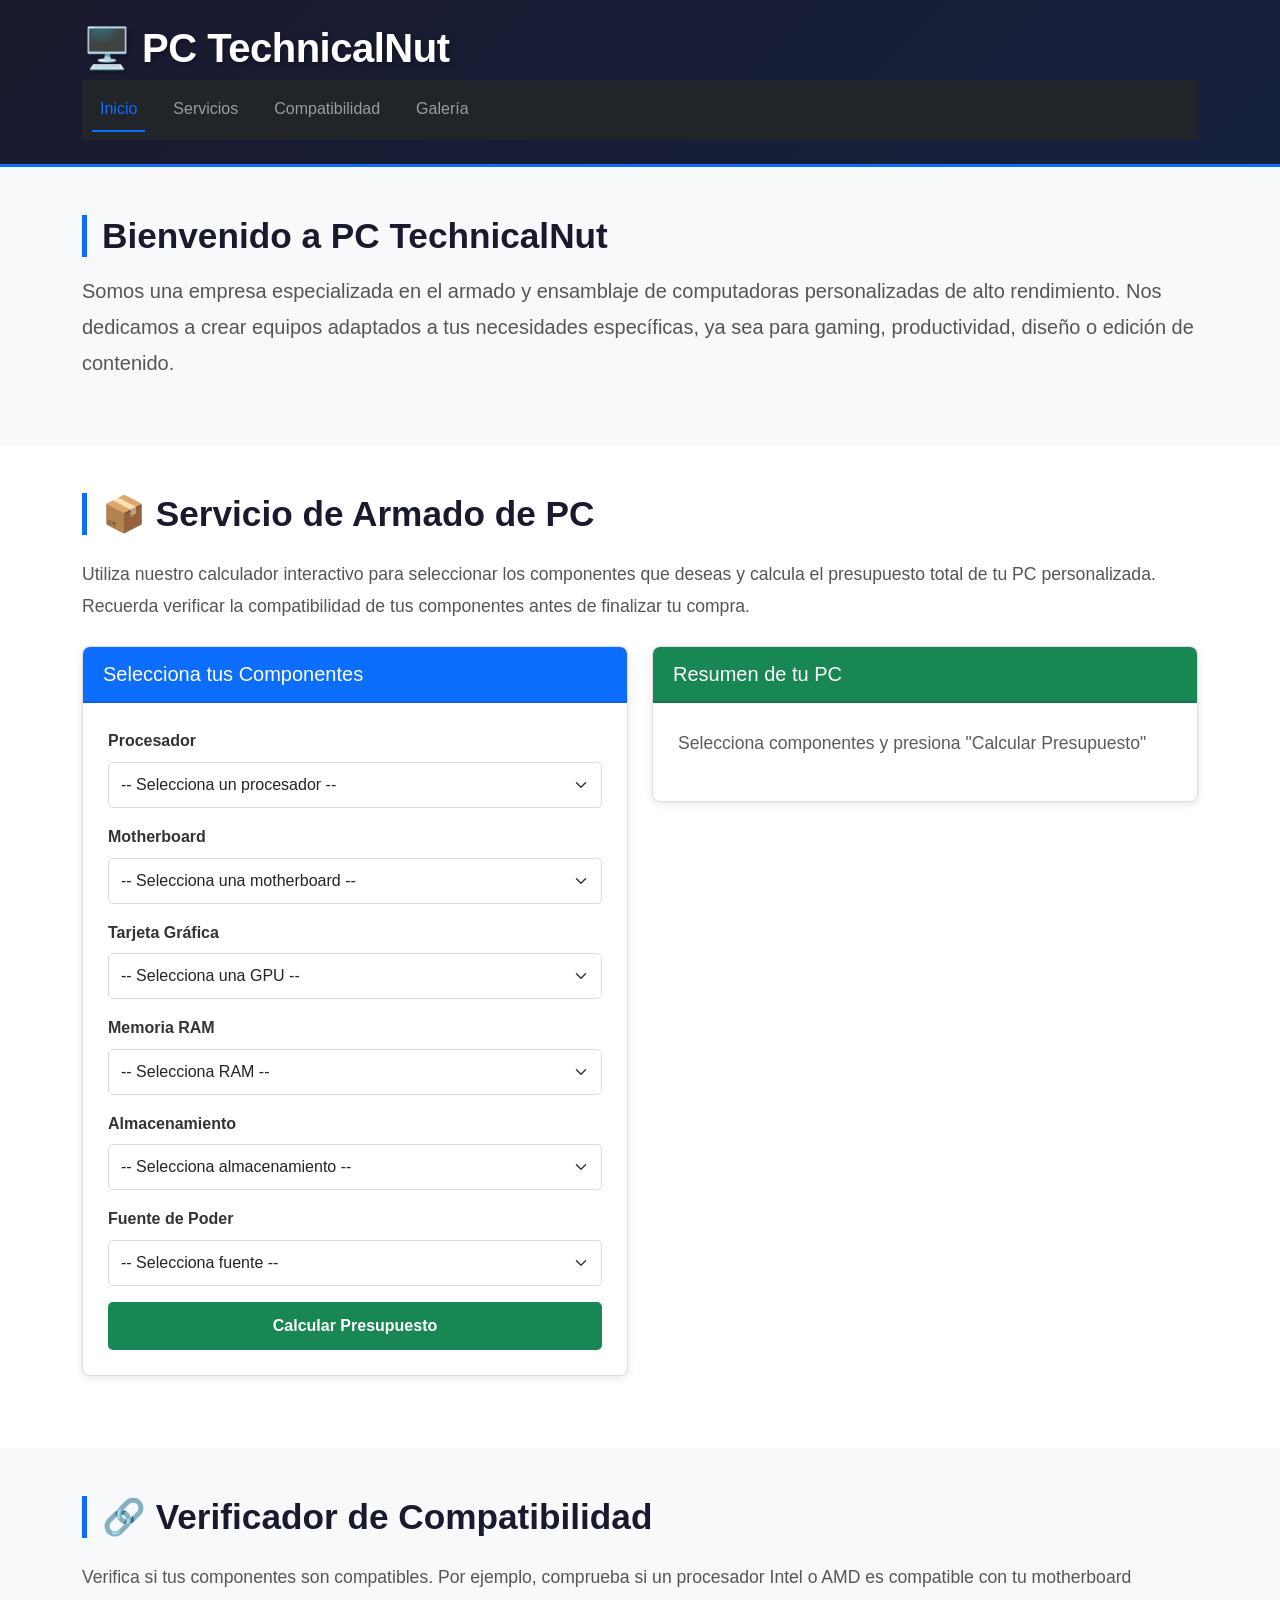
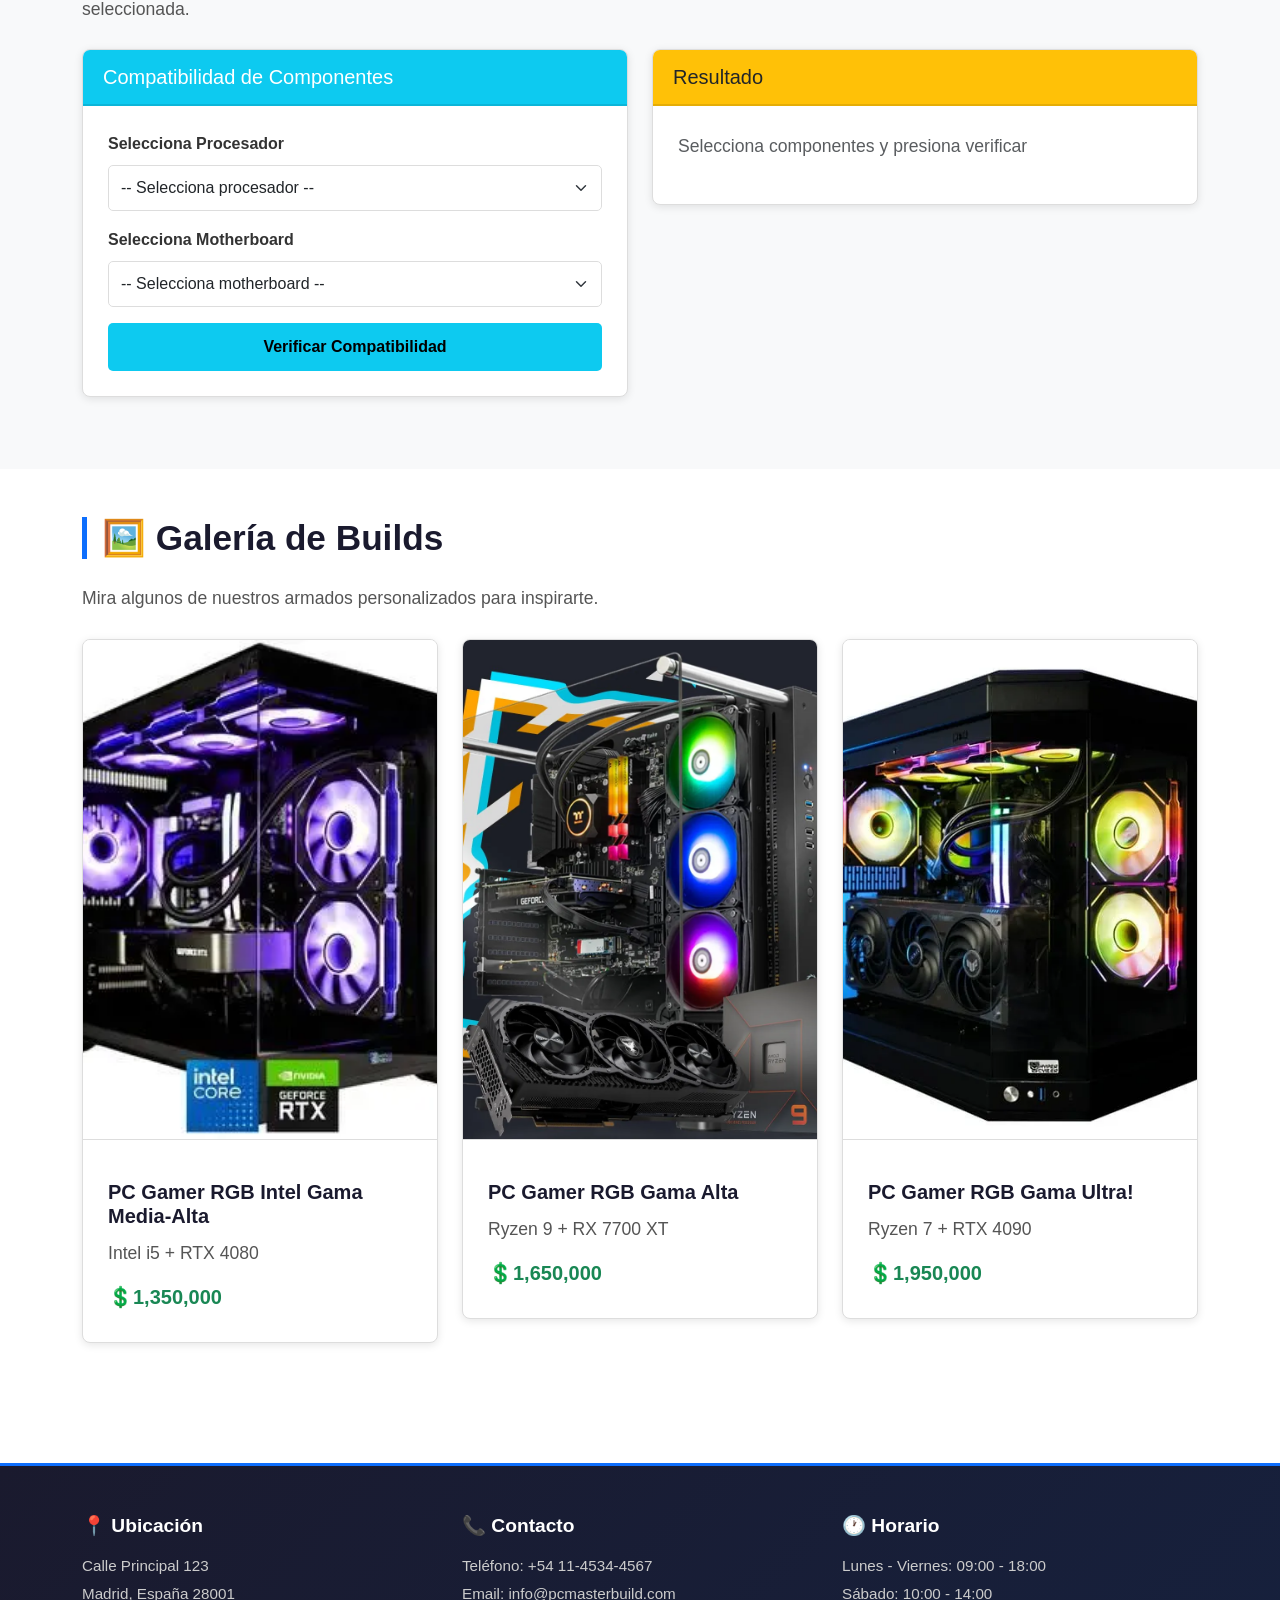
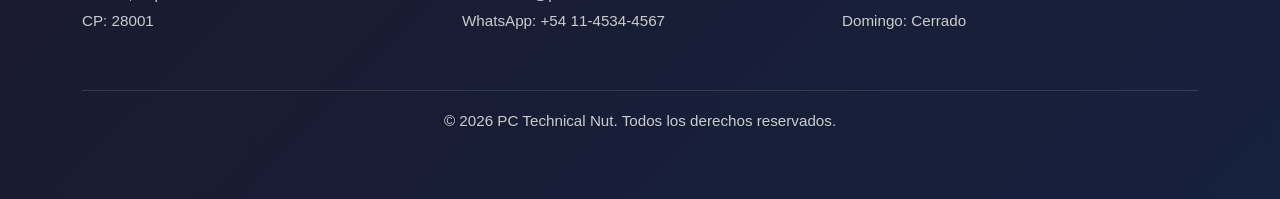
==== commit 0ac2cd96: "Terminandos" ====
--- a/index.html
+++ b/index.html
@@ -9,7 +9,7 @@
       integrity="sha384-sRIl4kxILFvY47J16cr9ZwB07vP4J8+LH7qKQnuqkuIAvNWLzeN8tE5YBujZqJLB"
       crossorigin="anonymous"
     />
-    <link rel="stylesheet" href="styles.css" />
+    <link rel="stylesheet" href="./Styles/styles.css" />
     <title>PCTechnicalNut</title>
   </head>
   <body>
@@ -171,7 +171,7 @@
                       </option>
                     </select>
                   </div>
-                  <button class="btn btn-success w-100">
+                  <button id="btnCalcular" class="btn btn-success w-100">
                     Calcular Presupuesto
                   </button>
                 </div>
@@ -204,11 +204,7 @@
             <div class="col-md-6 mb-4">
               <div class="card">
                 <div class="card-header bg-info text-white">
-                  <h5 class="mb-0">
-                    <button id="btnCompatibilidad" class="btn btn-info w-100">
-                      Verificar Compatibilidad
-                    </button>
-                  </h5>
+                  <h5 class="mb-0">Compatibilidad de Componentes</h5>
                 </div>
                 <div class="card-body">
                   <div class="mb-3">
@@ -235,7 +231,7 @@
                       <option value="Motherboard_AM5">Motherboard AM5</option>
                     </select>
                   </div>
-                  <button class="btn btn-info w-100">
+                  <button id="btnCompatibilidad" class="btn btn-info w-100">
                     Verificar Compatibilidad
                   </button>
                 </div>
@@ -254,6 +250,15 @@
               </div>
             </div>
           </div>
+        </div>
+      </section>
+      <section id="galeria" class="py-5">
+        <div class="container">
+          <h2 class="mb-4">🖼️ Galería de Builds</h2>
+          <p class="mb-4">
+            Mira algunos de nuestros armados personalizados para inspirarte.
+          </p>
+          <div class="row" id="contenedorGaleria"></div>
         </div>
       </section>
     </main>
@@ -290,18 +295,9 @@
           <p>&copy; 2026 PC Technical Nut. Todos los derechos reservados.</p>
         </div>
       </div>
-      <section id="galeria" class="py-5">
-        <div class="container">
-          <h2 class="mb-4">🖼️ Galería de Builds</h2>
-          <p class="mb-4">
-            Mira algunos de nuestros armados personalizados para inspirarte.
-          </p>
-          <div class="row" id="contenedorGaleria"></div>
-        </div>
-      </section>
     </footer>
   </body>
-  <script src="app.js"></script>
+  <script src="./JS/app.js"></script>
   <script
     src="https://cdn.jsdelivr.net/npm/bootstrap@5.3.8/dist/js/bootstrap.bundle.min.js"
     integrity="sha384-FKyoEForCGlyvwx9Hj09JcYn3nv7wiPVlz7YYwJrWVcXK/BmnVDxM+D2scQbITxI"
--- a/Styles/styles.css
+++ b/Styles/styles.css
@@ -0,0 +1,251 @@
+/* Estilos Generales */
+:root {
+  --primary-color: #0d6efd;
+  --secondary-color: #6c757d;
+  --success-color: #198754;
+  --info-color: #0dcaf0;
+  --warning-color: #ffc107;
+  --danger-color: #dc3545;
+}
+* {
+  margin: 0;
+  padding: 0;
+  box-sizing: border-box;
+}
+body {
+  font-family: "Segoe UI", Tahoma, Geneva, Verdana, sans-serif;
+  line-height: 1.6;
+  color: #333;
+}
+/* Header */
+header {
+  background: linear-gradient(135deg, #1a1a2e 0%, #16213e 100%);
+  border-bottom: 3px solid var(--primary-color);
+}
+header h1 {
+  font-weight: 700;
+  font-size: 2.5rem;
+  letter-spacing: -0.5px;
+  text-shadow: 2px 2px 4px rgba(0, 0, 0, 0.3);
+}
+.navbar-nav .nav-link {
+  margin: 0 10px;
+  font-weight: 500;
+  transition: all 0.3s ease;
+  border-bottom: 2px solid transparent;
+}
+.navbar-nav .nav-link:hover,
+.navbar-nav .nav-link.active {
+  color: var(--primary-color) !important;
+  border-bottom-color: var(--primary-color);
+}
+/* Secciones */
+section {
+  padding: 60px 0;
+}
+section h2 {
+  font-size: 2.2rem;
+  font-weight: 700;
+  margin-bottom: 30px;
+  color: #1a1a2e;
+  border-left: 5px solid var(--primary-color);
+  padding-left: 15px;
+}
+section p {
+  font-size: 1.1rem;
+  line-height: 1.8;
+  color: #555;
+}
+/* Tarjetas */
+.card {
+  border: 1px solid #ddd;
+  box-shadow: 0 2px 8px rgba(0, 0, 0, 0.1);
+  transition:
+    transform 0.3s ease,
+    box-shadow 0.3s ease;
+  border-radius: 8px;
+  overflow: hidden;
+}
+.card:hover {
+  transform: translateY(-5px);
+  box-shadow: 0 5px 15px rgba(0, 0, 0, 0.15);
+}
+.card-header {
+  font-weight: 600;
+  border-bottom: 2px solid rgba(0, 0, 0, 0.1);
+  padding: 15px 20px;
+}
+.card-body {
+  padding: 25px;
+}
+.card-body h5 {
+  margin-top: 15px;
+  margin-bottom: 10px;
+  font-weight: 600;
+  color: #1a1a2e;
+}
+/* Formularios */
+.form-label {
+  font-weight: 600;
+  color: #333;
+  margin-bottom: 8px;
+}
+.form-select,
+.form-control {
+  border: 1px solid #ddd;
+  border-radius: 5px;
+  padding: 10px 12px;
+  transition:
+    border-color 0.3s ease,
+    box-shadow 0.3s ease;
+}
+.form-select:focus,
+.form-control:focus {
+  border-color: var(--primary-color);
+  box-shadow: 0 0 0 0.2rem rgba(13, 110, 253, 0.25);
+}
+/* Botones */
+.btn {
+  font-weight: 600;
+  padding: 12px 20px;
+  border-radius: 5px;
+  transition: all 0.3s ease;
+  border: none;
+}
+.btn-success:hover {
+  background-color: #157347;
+  transform: scale(1.02);
+}
+.btn-info:hover {
+  background-color: #0ba5cd;
+  transform: scale(1.02);
+}
+.btn:active {
+  transform: scale(0.98);
+}
+/* Alertas */
+.alert {
+  border-radius: 5px;
+  border: none;
+  padding: 15px 20px;
+  margin-bottom: 15px;
+}
+.alert-success {
+  background-color: #d1e7dd;
+  color: #0f5132;
+  border-left: 4px solid #198754;
+}
+.alert-danger {
+  background-color: #f8d7da;
+  color: #842029;
+  border-left: 4px solid #dc3545;
+}
+.alert-warning {
+  background-color: #fff3cd;
+  color: #664d03;
+  border-left: 4px solid #ffc107;
+}
+.alert-info {
+  background-color: #cfe2ff;
+  color: #084298;
+  border-left: 4px solid #0dcaf0;
+}
+/* Tablas */
+.table {
+  margin-bottom: 0;
+}
+.table tbody tr {
+  border-bottom: 1px solid #ddd;
+}
+.table tbody tr td:first-child {
+  font-weight: 600;
+  width: 50%;
+}
+.galeria-card img {
+  width: 100%;
+  height: 500px;
+  object-fit: cover;
+  border-bottom: 1px solid #ddd;
+  transition: transform 0.3s ease;
+}
+.galeria-card:hover img {
+  transform: scale(1.05);
+}
+/* Footer */
+footer {
+  background: linear-gradient(135deg, #1a1a2e 0%, #16213e 100%);
+  border-top: 3px solid var(--primary-color);
+  margin-top: 80px;
+}
+footer h5 {
+  font-weight: 700;
+  margin-bottom: 15px;
+  font-size: 1.2rem;
+  color: #fff;
+}
+footer p {
+  font-size: 0.95rem;
+  line-height: 1.8;
+  color: #ccc;
+}
+footer hr {
+  border-color: rgba(255, 255, 255, 0.2);
+}
+@media (max-width: 768px) {
+  header h1 {
+    font-size: 1.8rem;
+  }
+
+  section h2 {
+    font-size: 1.8rem;
+  }
+
+  .card {
+    margin-bottom: 20px;
+  }
+
+  .table {
+    font-size: 0.9rem;
+  }
+
+  .btn {
+    padding: 10px 15px;
+    font-size: 0.9rem;
+  }
+}
+@media (max-width: 576px) {
+  body {
+    font-size: 0.95rem;
+  }
+  header h1 {
+    font-size: 1.5rem;
+  }
+  section h2 {
+    font-size: 1.5rem;
+  }
+  section {
+    padding: 40px 0;
+  }
+  footer .row {
+    text-align: center;
+  }
+  footer h5 {
+    margin-top: 20px;
+  }
+}
+@keyframes slideIn {
+  from {
+    opacity: 0;
+    transform: translateY(20px);
+  }
+  to {
+    opacity: 1;
+    transform: translateY(0);
+  }
+}
+section {
+  animation: slideIn 0.6s ease-in-out;
+}
+html {
+  scroll-behavior: smooth;
+}
